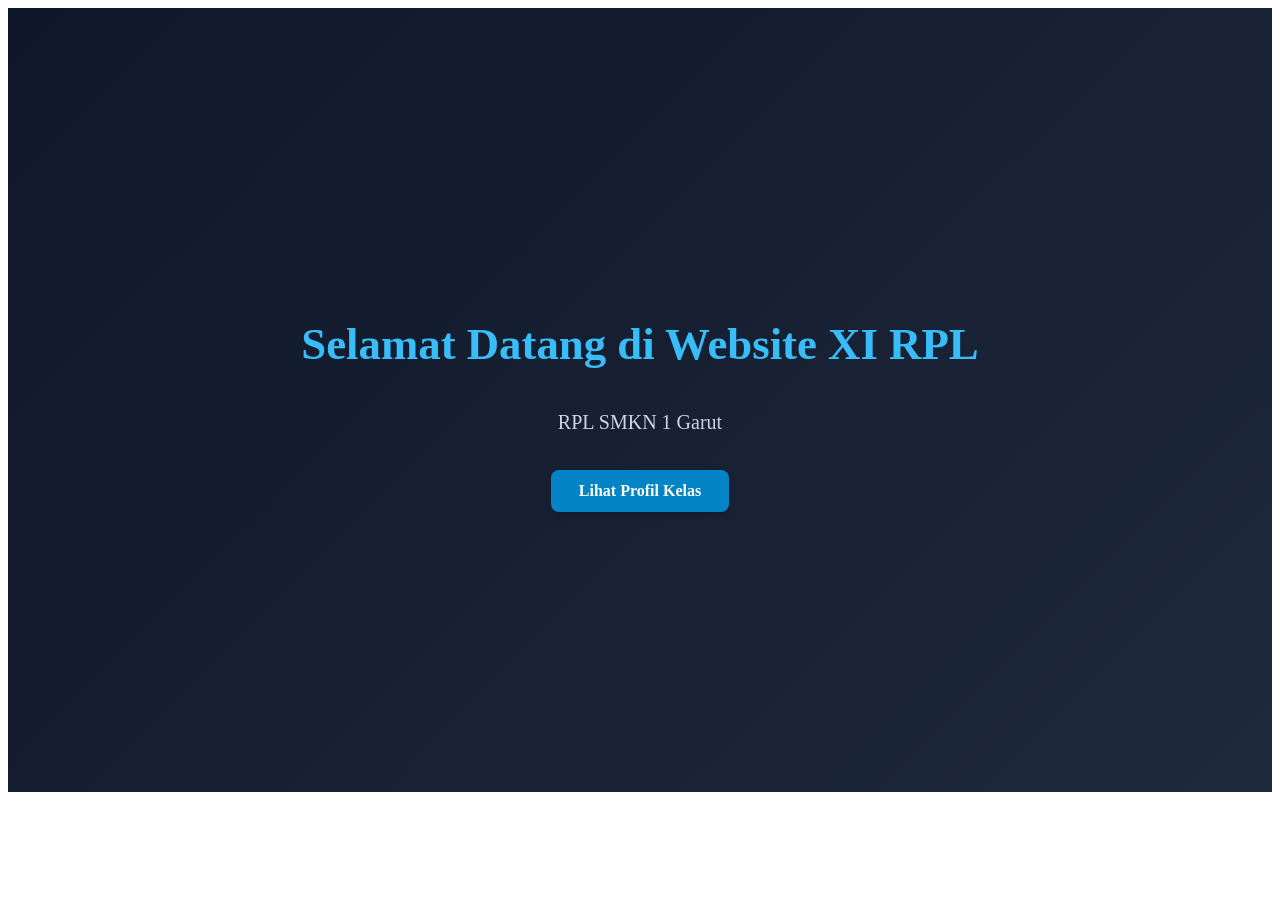
==== index.html @ 423f84c7 "feat: menambahkan halaman home #1" ====
<!DOCTYPE html>
<html lang="id">
<head>
  <meta charset="UTF-8">
  <title>Home - XI RPL</title>
  <link rel="stylesheet" href="css/navbar.css">
  <link rel="stylesheet" href="css/footer.css">
  <link rel="stylesheet" href="css/home.css">
</head>
<body>

  <!-- Navbar Placeholder -->
  <div id="navbar-container"></div>

  <!-- Content Page Home -->
  <main class="hero-section">
    <h1>Selamat Datang di Website XI RPL</h1>
    <p>RPL SMKN 1 Garut</p>
    <a href="profil.html" class="btn">Lihat Profil Kelas</a>
  </main>

  <!-- Footer Placeholder -->
  <div id="footer-container"></div>

  <!-- Component Script Loader -->
  <script src="js/include-components.js"></script>
</body>
</html>
---- css/home.css ----
/* ==========================================
   css/home.css - Styling Khusus Halaman Home
   ========================================== */

/* 1. Hero Section (Banner Utama) */
.hero-section {
  min-height: 80vh; /* Mengisi 80% tinggi layar browser */
  display: flex;
  flex-direction: column;
  justify-content: center;
  align-items: center;
  text-align: center;
  background: linear-gradient(135deg, #0f172a, #1e293b); /* Warna background gradient gelap */
  color: #ffffff;
  padding: 2rem 1rem;
}

/* 2. Judul Utama */
.hero-section h1 {
  font-size: 2.8rem;
  font-weight: 700;
  margin-bottom: 1rem;
  color: #38bdf8; /* Warna biru muda aksen */
}

/* 3. Subjudul / Deskripsi Singkat */
.hero-section p {
  font-size: 1.25rem;
  margin-bottom: 2rem;
  color: #cbd5e1;
  max-width: 600px;
  line-height: 1.6;
}

/* 4. Tombol Navigasi (Call to Action) */
.btn {
  display: inline-block;
  padding: 12px 28px;
  background-color: #0284c7;
  color: #ffffff;
  text-decoration: none;
  border-radius: 8px;
  font-weight: 600;
  font-size: 1rem;
  transition: background-color 0.3s ease, transform 0.2s ease;
  box-shadow: 0 4px 6px -1px rgba(0, 0, 0, 0.2);
}

.btn:hover {
  background-color: #0369a1;
  transform: translateY(-2px); /* Efek terangkat saat di-hover */
}

/* 5. Responsive Design (Tampilan Layar HP) */
@media (max-width: 768px) {
  .hero-section h1 {
    font-size: 2rem;
  }
  
  .hero-section p {
    font-size: 1rem;
  }
}
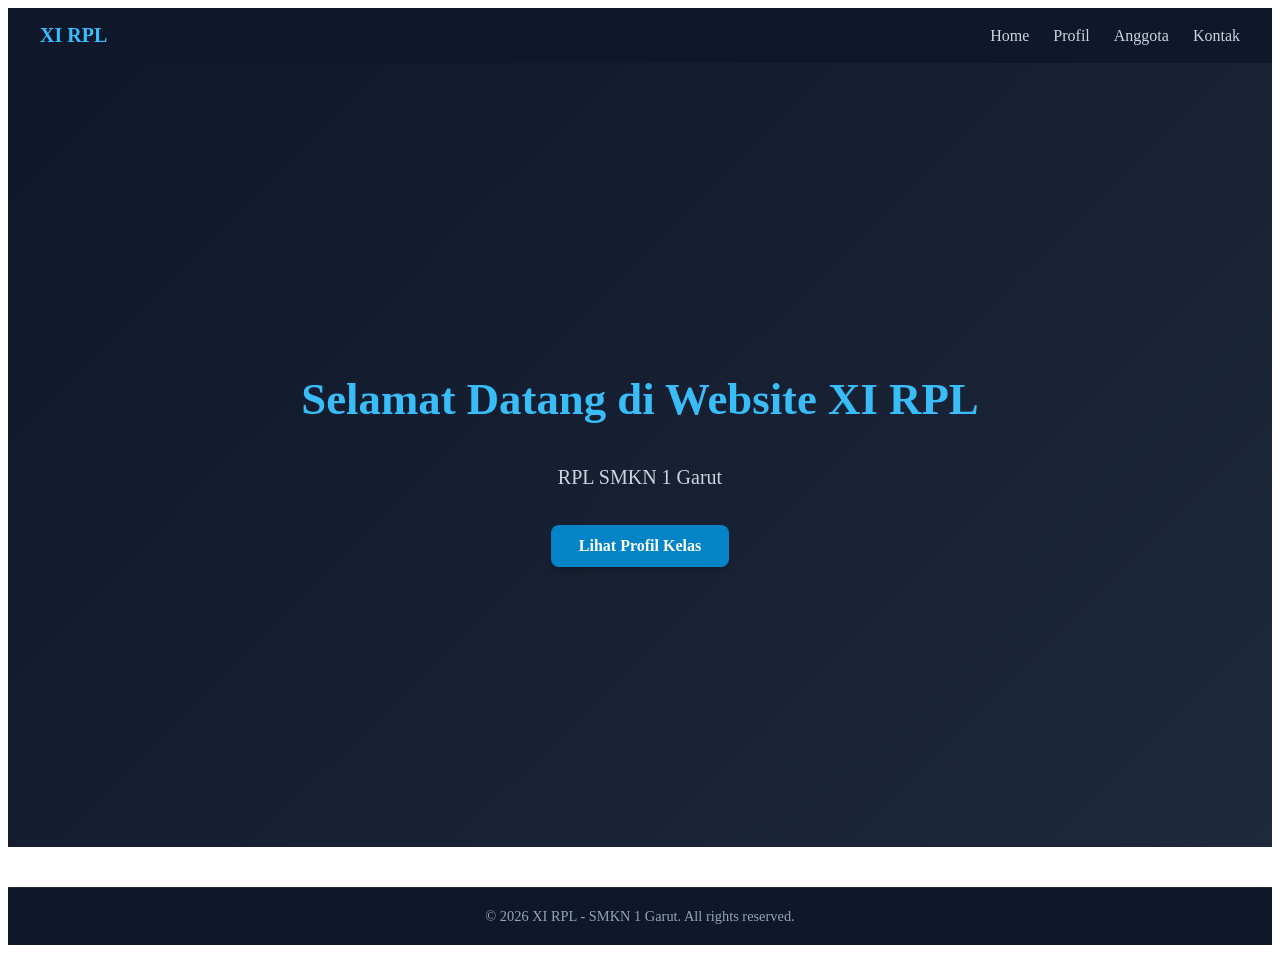
==== commit 4ce0e27d: "Fix link case sensitivity for Profil page" ====
--- a/index.html
+++ b/index.html
@@ -16,7 +16,7 @@
   <main class="hero-section">
     <h1>Selamat Datang di Website XI RPL</h1>
     <p>RPL SMKN 1 Garut</p>
-    <a href="profil.html" class="btn">Lihat Profil Kelas</a>
+    <a href="Profil.html" class="btn">Lihat Profil Kelas</a>
   </main>
 
   <!-- Footer Placeholder -->
@@ -25,4 +25,4 @@
   <!-- Component Script Loader -->
   <script src="js/include-components.js"></script>
 </body>
-</html>+</html>
--- a/css/navbar.css
+++ b/css/navbar.css
@@ -0,0 +1,34 @@
+.navbar {
+  display: flex;
+  justify-content: space-between;
+  align-items: center;
+  background-color: #0f172a;
+  padding: 16px 32px;
+  color: #ffffff;
+}
+
+.navbar-logo a {
+  color: #38bdf8;
+  font-size: 1.25rem;
+  font-weight: bold;
+  text-decoration: none;
+}
+
+.navbar-links {
+  list-style: none;
+  display: flex;
+  gap: 24px;
+  margin: 0;
+  padding: 0;
+}
+
+.navbar-links a {
+  color: #cbd5e1;
+  text-decoration: none;
+  font-weight: 500;
+  transition: color 0.2s ease;
+}
+
+.navbar-links a:hover {
+  color: #38bdf8;
+}
--- a/css/footer.css
+++ b/css/footer.css
@@ -0,0 +1,13 @@
+.footer {
+  background-color: #0f172a;
+  color: #94a3b8;
+  text-align: center;
+  padding: 20px;
+  margin-top: 40px;
+  border-top: 1px solid #1e293b;
+}
+
+.footer-content p {
+  margin: 0;
+  font-size: 0.9rem;
+}
